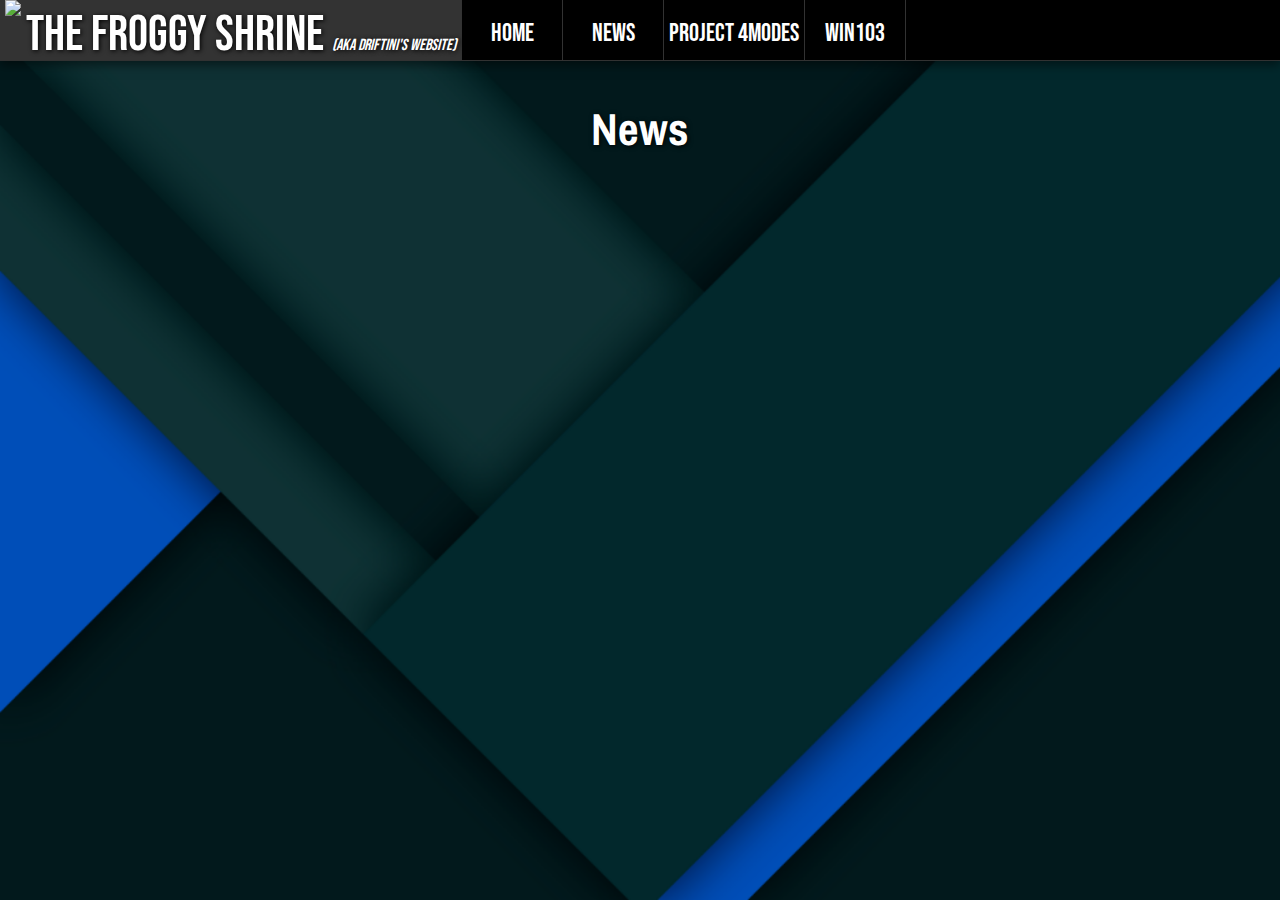
==== news.html @ f4b6fb76 "Update news.html" ====
<!DOCTYPE html>
<html>
    <head>
        <title>THE FROGGY SHRINE</title>
        <link rel="stylesheet" href="aestheticc.css">
        <script src="hackerman.js"></script>
        <link rel="icon" href="favicon.ico">
        <meta charset="UTF-8">
        <meta property="theme-color" content="#7777ff">
        <meta property="og:title" content="THE FROGGY SHRINE">
        <meta property="og:description" content="Jordan we miss you">
        <meta property="og:image" content="https://driftini.github.io/embedicon.ico">
        <meta property="og:image:width" content="128">
        <meta property="og:image:height" content="128">
        <meta property="og:success" content="true">
    </head>
    <body>
        <span id="barhere"></span>
        <div class="actualcontent">
            <h2>News</h2>
        </div>
        <div id="newshere"><div>
        <script>
          appendNewsItem("News page", `I'm writing about the News page in the News page. Just great.
          <br>News have been added to the website, so that I can keep y'all updated on everything a lot more easily. I don't know how to do RSS feeds or that kind of stuff, but if possible I'll give it a shot.
          <br>Hm? Why are there older articles if this page didn't exist at that time, you ask? Well, let's just say I've spent half an hour writing about things I've done days or even weeks ago and trying to make the articles sound like they've been written on the day noted in each article's footer. It's starting to get quite late, so I guess it's time to go do the thing I hate most, homework. Tomorrow I'll write another article here, not about Doom mods or other projects, but about the whole coronavirus mess going on in pretty much the entire planet: so yeah, if you want to read what I have to say about the topic, stay tuned for the article which is, again, coming tomorrow if nothing unexpected happens.`
            
          appendNewsItem("Speedy Speed Boy", `I have finally implemented a fully-working dash mechanic into Project 4Modes-- of course I couldn't pair the fast pace of the melee combos with Doomguy's slow-ish speed. Holding the run button while moving towards a direction will result in a quick dash. Obviously you can't dash non-stop for all eternity: there's a 2 seconds cooldown (may change in the future) between each dash so that you can't be a living bullet.
          <br>With dashes done, it's time to finish up the weapon set, then I'll start working on the Hypermode mechanics. Not gonna lie, I'm pretty hyped myself.`, "1/04/2020");
          
          appendNewsItem("Half christmas lights, half souls", `Collectible souls are now added to Project 4Modes! The differences are pretty simple: red is for currency, green is for health and the upcoming white/blue souls will refill part of your selected mode's special meter, if it features one. Souls also have size variations, in a scale from small (more common) to medium (also common) to big (quite rare).`, "27/03/2020");
          
          appendNewsItem("Project 4Modes development", "The only currently active project for now is Project 4Modes, a Doom mod I started working on a few days ago. It'll get the most attention for now (together with this website), since apparently not working on something for a few days makes me want to completely abandon the project. Stay tuned for updates, 'cause they'll be coming pretty soon.", "17/03/2020");
          
          appendNewsItem("The Froggy Shrine becomes public!", "Starting from today, The Froggy Shrine will be hosted on GitHub Pages. Updates will be slow, but I can assure you I'll add stuff every now and then!", "17/03/2020");
        </script>
  </body>
</html>
---- aestheticc.css ----
@import url('https://fonts.googleapis.com/css?family=Archivo+Narrow|Bebas+Neue&display=swap');

body {
  background-color: black;
  background-image: url("bg.png");
  background-repeat: no-repeat;
  background-size: cover;
  background-attachment: fixed;
  margin: 0px;
}

h1, h2, h3, p, label, a, footer {
  color: white;
  text-shadow: black 1px 1px 5px;
}

a {
  text-decoration: none;
}

.link {
  color: lightskyblue;
  transition: color 0.2s;
}

.link:hover {
  color: #abebff;
}

.topbar {
  background-color: black;
  height: 60px;
  display: flex;
  flex-direction: row;
  align-items: center;
  font-family: 'Bebas Neue', cursive;
  font-size: 25px;
  box-shadow: 0px 4px 10px 0px rgba(0, 0, 0, 0.5);
  border-bottom: 1px solid rgb(50, 50, 50);
}

.toptab {
  height: 60px;
  padding-right: 5px;
  padding-left: 5px;
  border-right: 1px solid rgb(50, 50, 50);
  transition: background-color 0.2s;
  display: flex;
  justify-content: center;
  min-width: 90px;
}

.toptab:hover {
  background-color: rgba(255, 255, 255, 0.2);
}

.toptab > h1 {
  margin-left: 0px;
  line-height: 69px;
  padding-left: 5px;
  align-self: center;
  padding-top: 20px;
  font-weight: lighter;
}

.smol {
  font-size: 16px;
}

.toptext {
  line-height: 67px;
}

.actualcontent {
  margin-left: 20px;
  margin-right: 20px;
  display: flex;
  align-items: center;
  flex-direction: column;
  justify-content: center;
  font-family: 'Archivo Narrow', sans-serif;
  font-size: 30px;
  padding-left: 20px;
  padding-right: 20px;
  text-align: center;
}

.icon {
  image-rendering: crisp-edges;
  height: 64px;
}

.secondarycontent {
  display: flex;
  align-items: center;
  flex-direction: column;
  justify-content: center;
  font-family: 'Archivo Narrow', sans-serif;
  font-size: 30px;
  padding-left: 40px;
  padding-right: 40px;
  text-align: center;
  box-shadow: 0px 6px 10px 2px rgba(0, 0, 0, 0.8) inset;
  color: white;
}

.left {
  align-self: flex-start;
  text-align: left;
}

.newsitem {
  background-color: rgba(0, 0, 0, 0.3);
  box-shadow: 0px 0px 20px 0px rgba(0, 0, 0, 0.7);
  display: flex;
  align-items: flex-start;
  flex-direction: column;
  justify-content: flex-start;
  font-family: 'Archivo Narrow', sans-serif;
  text-align: left;
  padding-left: 20px;
  padding-right: 20px;
  padding-bottom: 20px;
  margin-bottom: 100px;
  font-size: 30px;
}

.flexrow {
  display: flex;
  flex-direction: row;
  align-items: center;
}
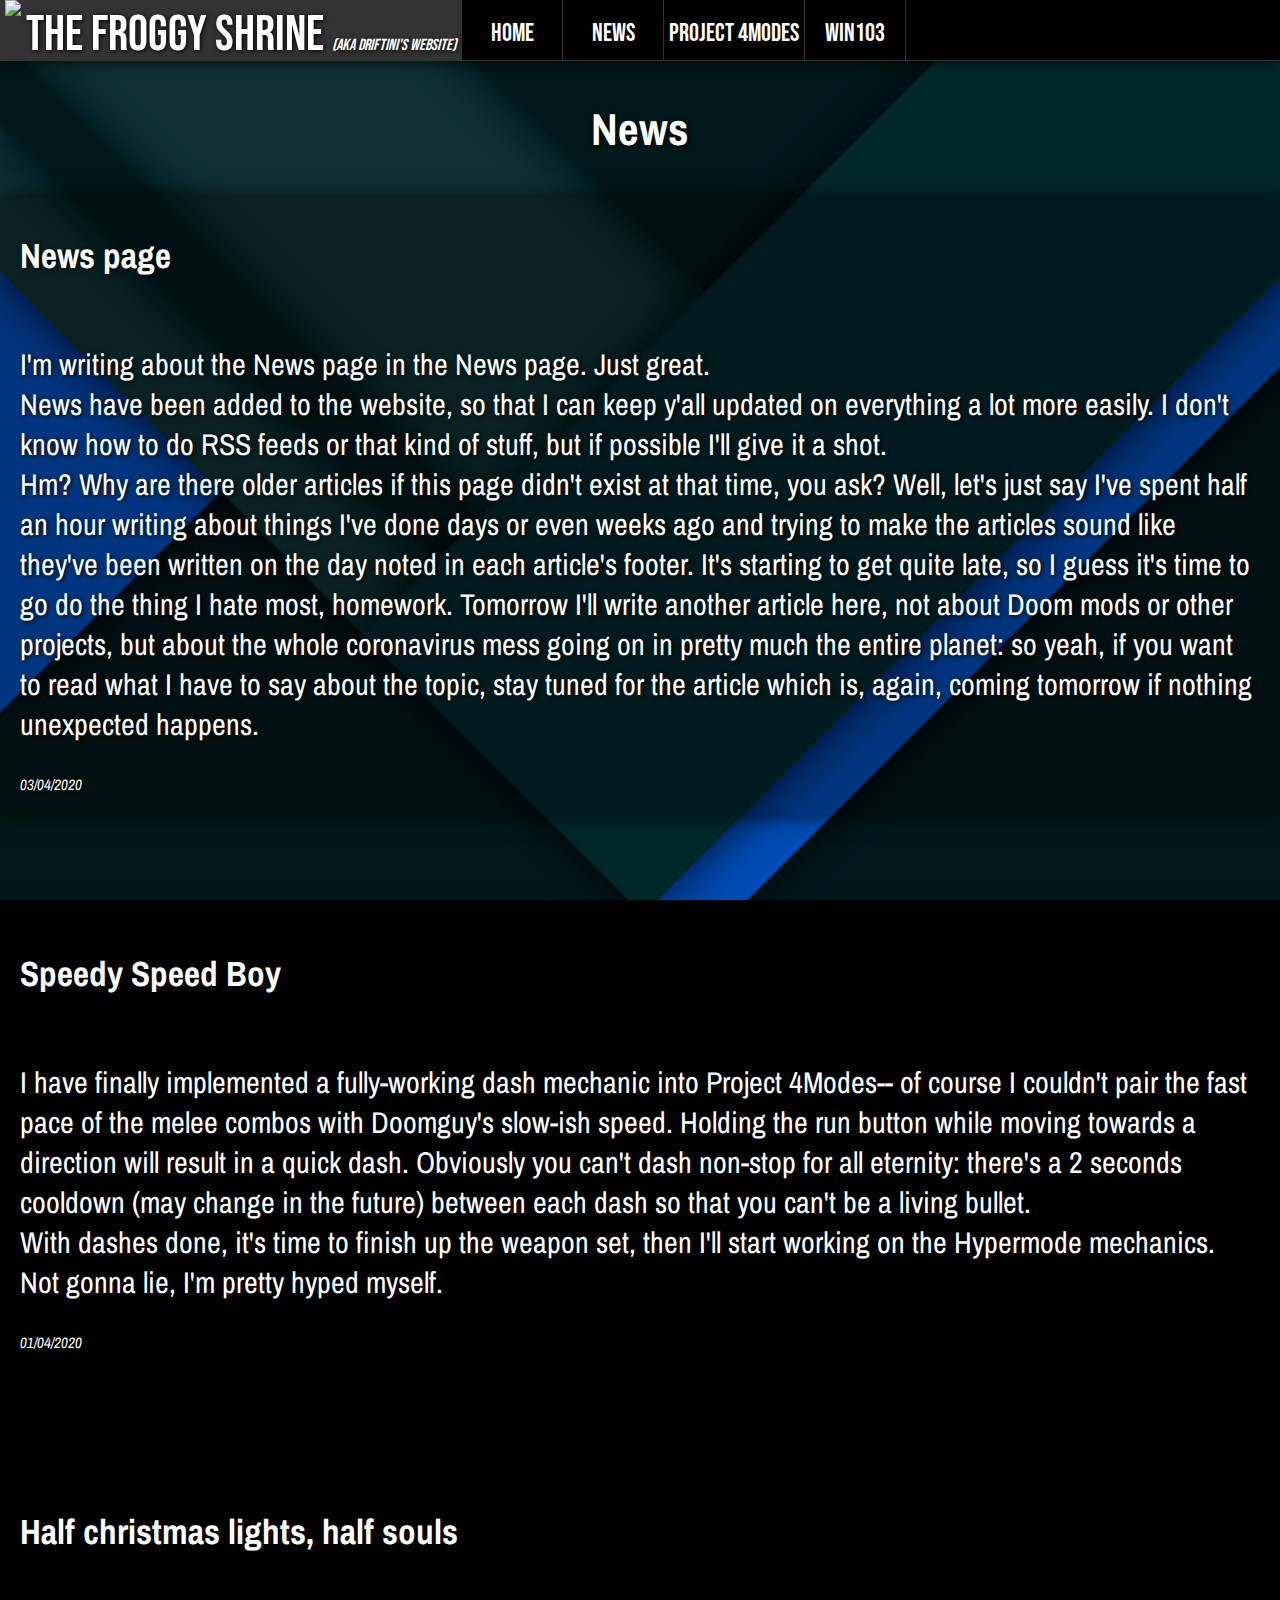
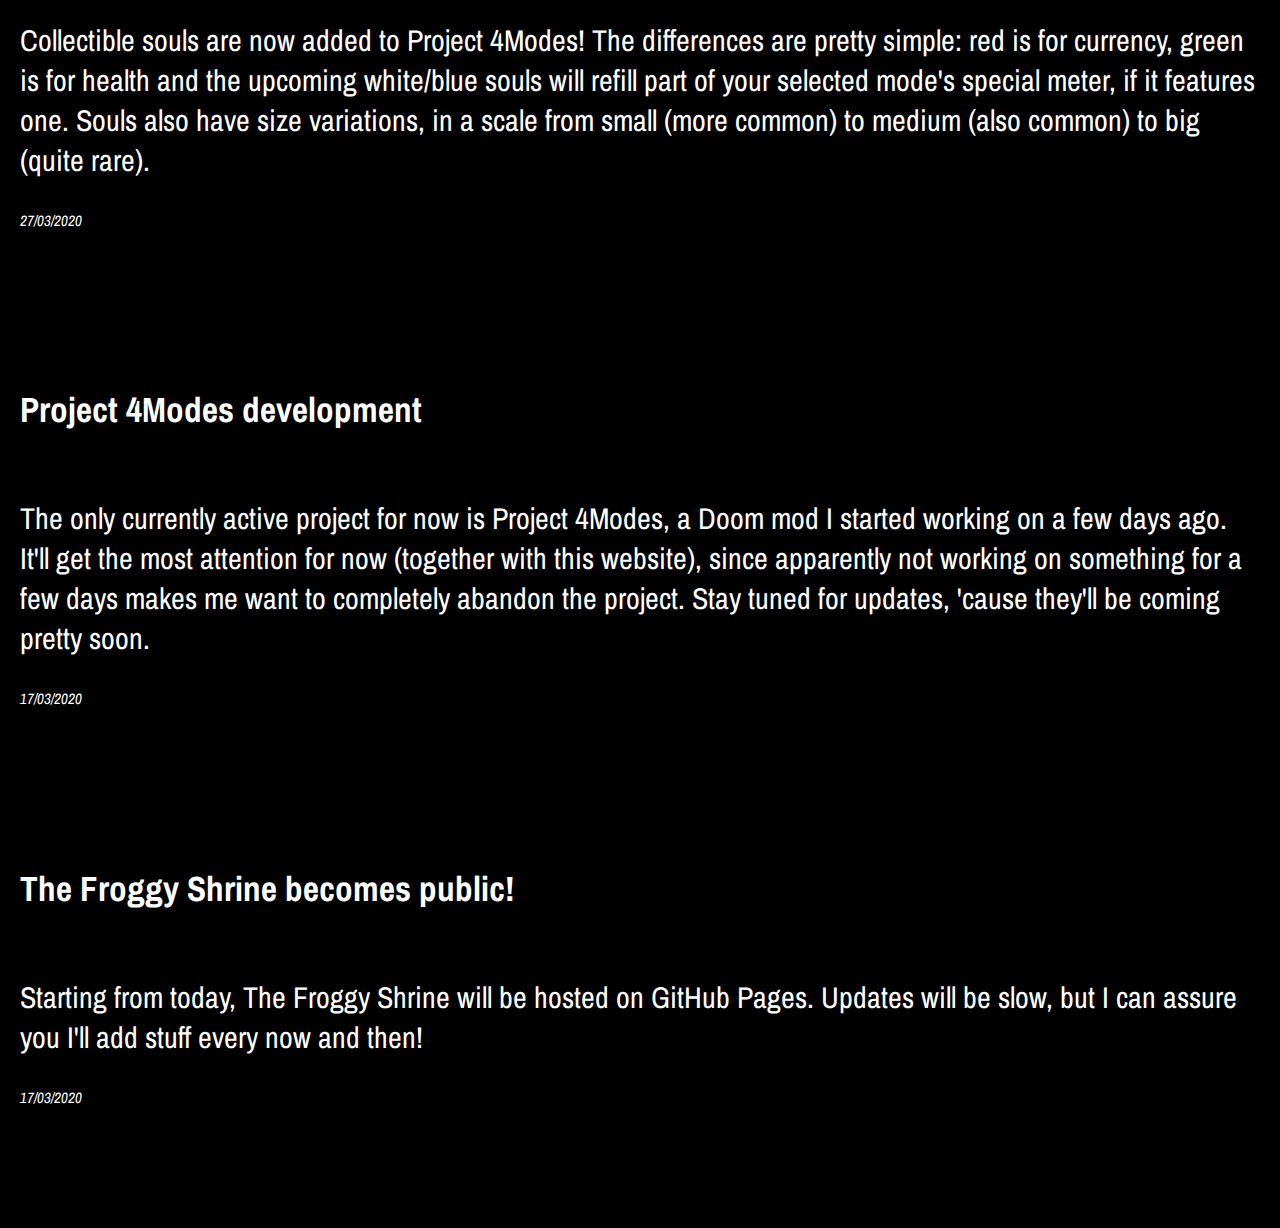
==== commit dd4e3fa8: "Update news.html" ====
--- a/news.html
+++ b/news.html
@@ -23,10 +23,10 @@
         <script>
           appendNewsItem("News page", `I'm writing about the News page in the News page. Just great.
           <br>News have been added to the website, so that I can keep y'all updated on everything a lot more easily. I don't know how to do RSS feeds or that kind of stuff, but if possible I'll give it a shot.
-          <br>Hm? Why are there older articles if this page didn't exist at that time, you ask? Well, let's just say I've spent half an hour writing about things I've done days or even weeks ago and trying to make the articles sound like they've been written on the day noted in each article's footer. It's starting to get quite late, so I guess it's time to go do the thing I hate most, homework. Tomorrow I'll write another article here, not about Doom mods or other projects, but about the whole coronavirus mess going on in pretty much the entire planet: so yeah, if you want to read what I have to say about the topic, stay tuned for the article which is, again, coming tomorrow if nothing unexpected happens.`
+          <br>Hm? Why are there older articles if this page didn't exist at that time, you ask? Well, let's just say I've spent half an hour writing about things I've done days or even weeks ago and trying to make the articles sound like they've been written on the day noted in each article's footer. It's starting to get quite late, so I guess it's time to go do the thing I hate most, homework. Tomorrow I'll write another article here, not about Doom mods or other projects, but about the whole coronavirus mess going on in pretty much the entire planet: so yeah, if you want to read what I have to say about the topic, stay tuned for the article which is, again, coming tomorrow if nothing unexpected happens.`, "03/04/2020");
             
           appendNewsItem("Speedy Speed Boy", `I have finally implemented a fully-working dash mechanic into Project 4Modes-- of course I couldn't pair the fast pace of the melee combos with Doomguy's slow-ish speed. Holding the run button while moving towards a direction will result in a quick dash. Obviously you can't dash non-stop for all eternity: there's a 2 seconds cooldown (may change in the future) between each dash so that you can't be a living bullet.
-          <br>With dashes done, it's time to finish up the weapon set, then I'll start working on the Hypermode mechanics. Not gonna lie, I'm pretty hyped myself.`, "1/04/2020");
+          <br>With dashes done, it's time to finish up the weapon set, then I'll start working on the Hypermode mechanics. Not gonna lie, I'm pretty hyped myself.`, "01/04/2020");
           
           appendNewsItem("Half christmas lights, half souls", `Collectible souls are now added to Project 4Modes! The differences are pretty simple: red is for currency, green is for health and the upcoming white/blue souls will refill part of your selected mode's special meter, if it features one. Souls also have size variations, in a scale from small (more common) to medium (also common) to big (quite rare).`, "27/03/2020");
           
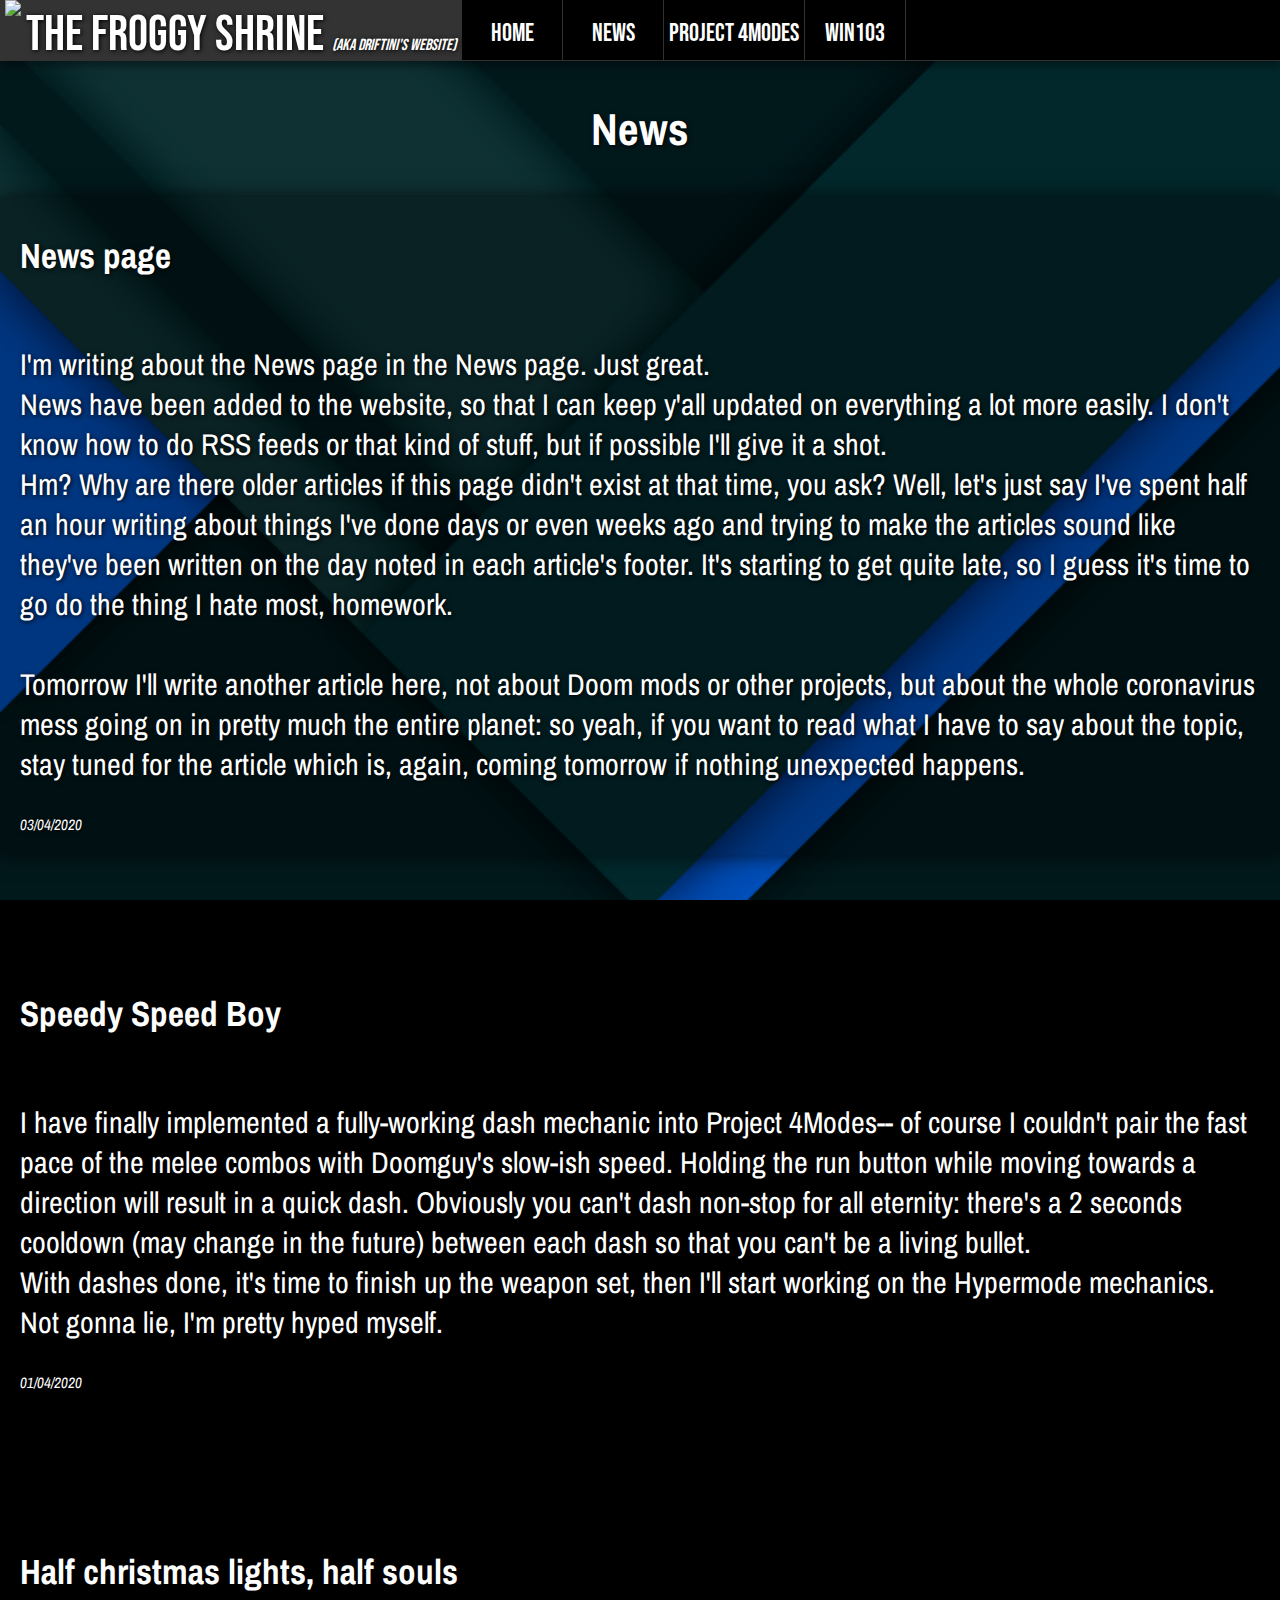
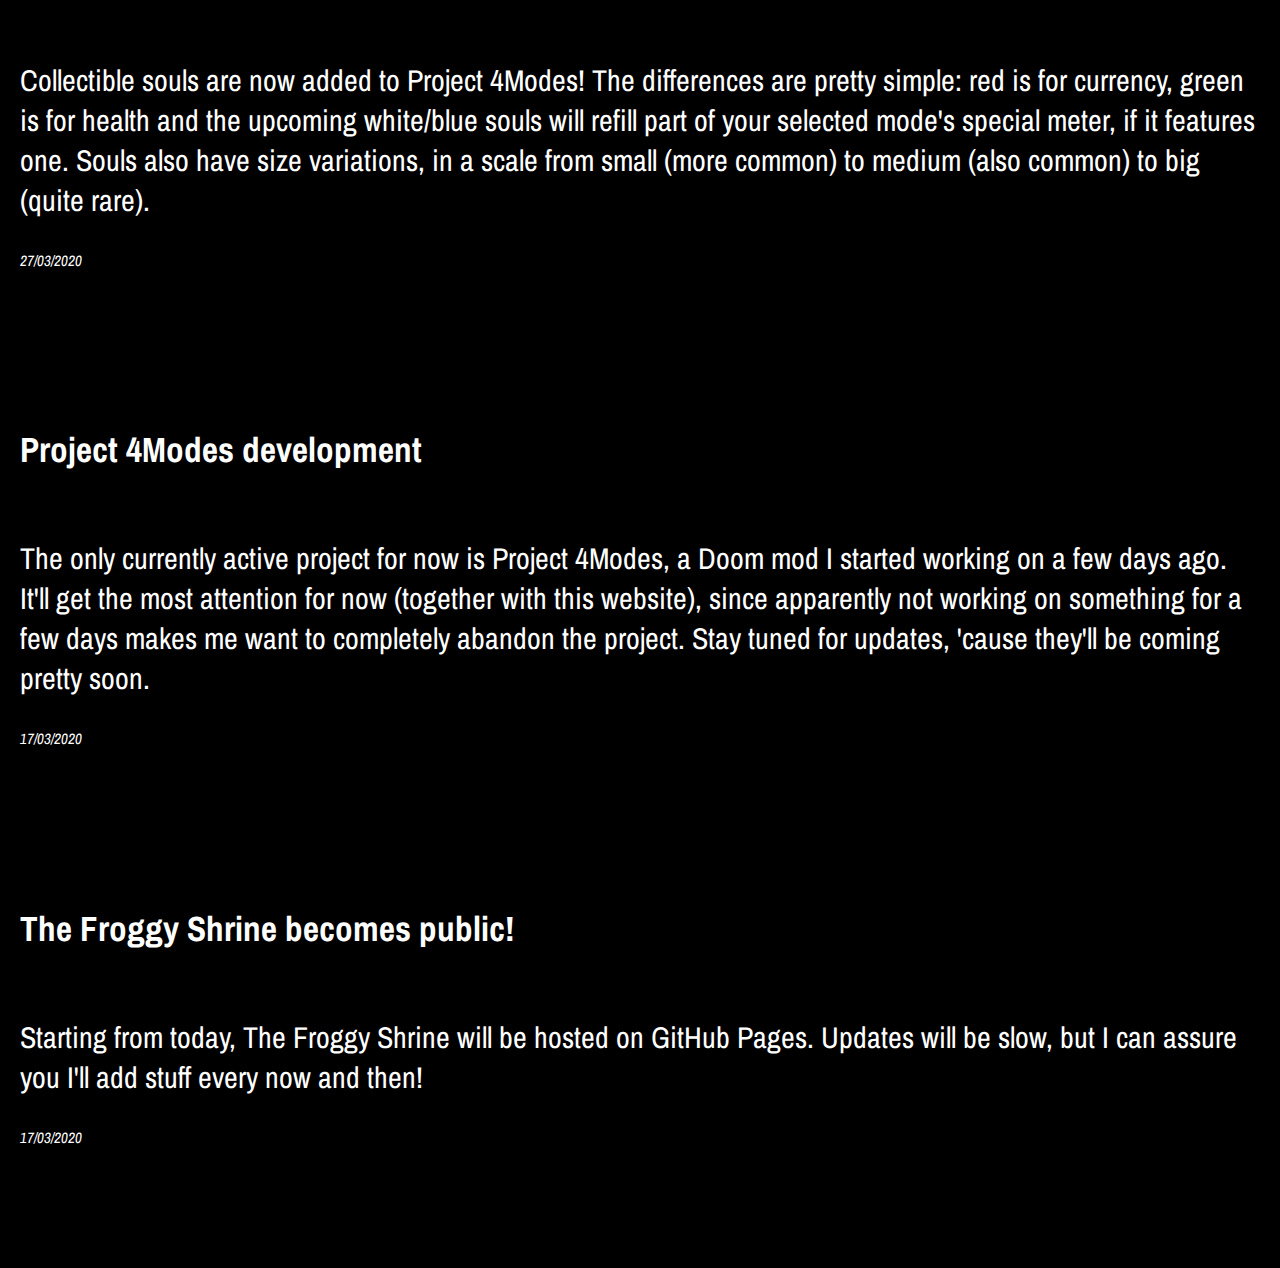
==== commit 15246fd3: "Update news.html" ====
--- a/news.html
+++ b/news.html
@@ -23,7 +23,8 @@
         <script>
           appendNewsItem("News page", `I'm writing about the News page in the News page. Just great.
           <br>News have been added to the website, so that I can keep y'all updated on everything a lot more easily. I don't know how to do RSS feeds or that kind of stuff, but if possible I'll give it a shot.
-          <br>Hm? Why are there older articles if this page didn't exist at that time, you ask? Well, let's just say I've spent half an hour writing about things I've done days or even weeks ago and trying to make the articles sound like they've been written on the day noted in each article's footer. It's starting to get quite late, so I guess it's time to go do the thing I hate most, homework. Tomorrow I'll write another article here, not about Doom mods or other projects, but about the whole coronavirus mess going on in pretty much the entire planet: so yeah, if you want to read what I have to say about the topic, stay tuned for the article which is, again, coming tomorrow if nothing unexpected happens.`, "03/04/2020");
+          <br>Hm? Why are there older articles if this page didn't exist at that time, you ask? Well, let's just say I've spent half an hour writing about things I've done days or even weeks ago and trying to make the articles sound like they've been written on the day noted in each article's footer. It's starting to get quite late, so I guess it's time to go do the thing I hate most, homework.
+          <br><br>Tomorrow I'll write another article here, not about Doom mods or other projects, but about the whole coronavirus mess going on in pretty much the entire planet: so yeah, if you want to read what I have to say about the topic, stay tuned for the article which is, again, coming tomorrow if nothing unexpected happens.`, "03/04/2020");
             
           appendNewsItem("Speedy Speed Boy", `I have finally implemented a fully-working dash mechanic into Project 4Modes-- of course I couldn't pair the fast pace of the melee combos with Doomguy's slow-ish speed. Holding the run button while moving towards a direction will result in a quick dash. Obviously you can't dash non-stop for all eternity: there's a 2 seconds cooldown (may change in the future) between each dash so that you can't be a living bullet.
           <br>With dashes done, it's time to finish up the weapon set, then I'll start working on the Hypermode mechanics. Not gonna lie, I'm pretty hyped myself.`, "01/04/2020");
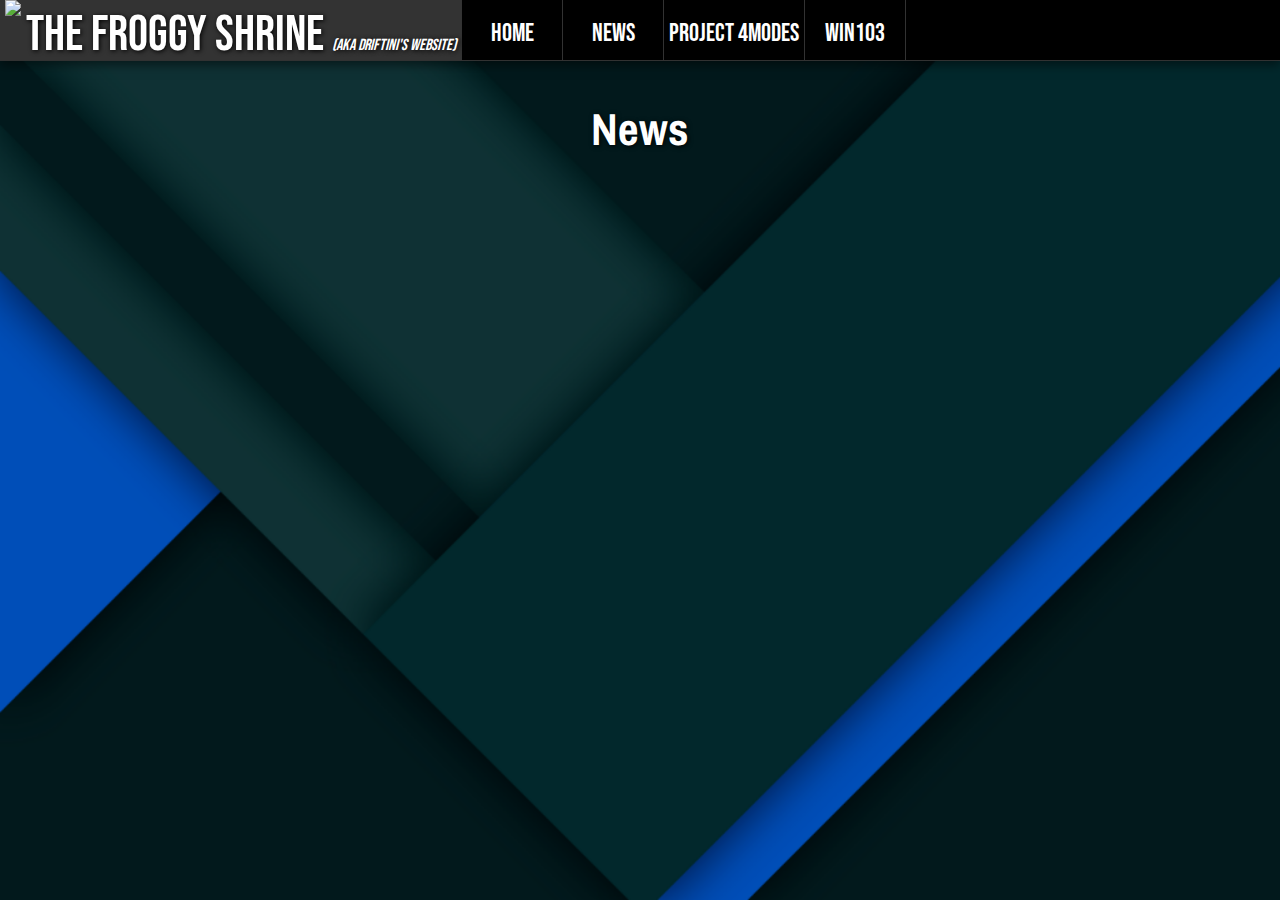
==== commit cd3fc889: "Update news.html" ====
--- a/news.html
+++ b/news.html
@@ -8,8 +8,8 @@
         <meta charset="UTF-8">
         <meta property="theme-color" content="#7777ff">
         <meta property="og:title" content="THE FROGGY SHRINE">
-        <meta property="og:description" content="Jordan we miss you">
-        <meta property="og:image" content="https://driftini.github.io/embedicon.ico">
+        <meta property="og:description" content="News Page">
+        <meta property="og:image" content="https://driftini.github.io/embedicon.png"
         <meta property="og:image:width" content="128">
         <meta property="og:image:height" content="128">
         <meta property="og:success" content="true">
@@ -21,19 +21,22 @@
         </div>
         <div id="newshere"><div>
         <script>
+          appendNewsItemBg("Armed to the teeth", `Finally, the weapon set is complete. I'll write more details when I'm done making the mod's page, but for now I can say you'll be able to use: an electric bolt gun, an incendiary shotgun, the Pyrobow, an Uzi, an automatic missile launcher and an acid launcher (shown in the background screenshot). I also reduced the dash cooldown to 1 second, since the former 2 seconds were kinda boring to wait through.
+          <br><br>Questioning what happened to the coronavirus article I was supposed to write quite some time ago? Simple, I didn't write it yet. And I'm not even sure if I'll ever finish it. For now, I guess I can tell everyone to stay safe at home and find something to do in there. Maybe I'll write another article today, stay tuned.`, "14/04/2020", "140420", "newsres/140420.png");
+            
           appendNewsItem("News page", `I'm writing about the News page in the News page. Just great.
           <br>News have been added to the website, so that I can keep y'all updated on everything a lot more easily. I don't know how to do RSS feeds or that kind of stuff, but if possible I'll give it a shot.
           <br>Hm? Why are there older articles if this page didn't exist at that time, you ask? Well, let's just say I've spent half an hour writing about things I've done days or even weeks ago and trying to make the articles sound like they've been written on the day noted in each article's footer. It's starting to get quite late, so I guess it's time to go do the thing I hate most, homework.
-          <br><br>Tomorrow I'll write another article here, not about Doom mods or other projects, but about the whole coronavirus mess going on in pretty much the entire planet: so yeah, if you want to read what I have to say about the topic, stay tuned for the article which is, again, coming tomorrow if nothing unexpected happens.`, "03/04/2020");
+          <br><br>Tomorrow I'll write another article here, not about Doom mods or other projects, but about the whole coronavirus mess going on in pretty much the entire planet: so yeah, if you want to read what I have to say about the topic, stay tuned for the article which is, again, coming tomorrow if nothing unexpected happens.`, "03/04/2020", "030420");
             
           appendNewsItem("Speedy Speed Boy", `I have finally implemented a fully-working dash mechanic into Project 4Modes-- of course I couldn't pair the fast pace of the melee combos with Doomguy's slow-ish speed. Holding the run button while moving towards a direction will result in a quick dash. Obviously you can't dash non-stop for all eternity: there's a 2 seconds cooldown (may change in the future) between each dash so that you can't be a living bullet.
-          <br>With dashes done, it's time to finish up the weapon set, then I'll start working on the Hypermode mechanics. Not gonna lie, I'm pretty hyped myself.`, "01/04/2020");
+          <br>With dashes done, it's time to finish up the weapon set, then I'll start working on the Hypermode mechanics. Not gonna lie, I'm pretty hyped myself.`, "01/04/2020", "010420");
           
-          appendNewsItem("Half christmas lights, half souls", `Collectible souls are now added to Project 4Modes! The differences are pretty simple: red is for currency, green is for health and the upcoming white/blue souls will refill part of your selected mode's special meter, if it features one. Souls also have size variations, in a scale from small (more common) to medium (also common) to big (quite rare).`, "27/03/2020");
+          appendNewsItem("Half christmas lights, half souls", `Collectible souls are now added to Project 4Modes! The differences are pretty simple: red is for currency, green is for health and the upcoming white/blue souls will refill part of your selected mode's special meter, if it features one. Souls also have size variations, in a scale from small (more common) to medium (also common) to big (quite rare).`, "27/03/2020", "270320");
           
-          appendNewsItem("Project 4Modes development", "The only currently active project for now is Project 4Modes, a Doom mod I started working on a few days ago. It'll get the most attention for now (together with this website), since apparently not working on something for a few days makes me want to completely abandon the project. Stay tuned for updates, 'cause they'll be coming pretty soon.", "17/03/2020");
+          appendNewsItem("Project 4Modes development", "The only currently active project for now is Project 4Modes, a Doom mod I started working on a few days ago. It'll get the most attention for now (together with this website), since apparently not working on something for a few days makes me want to completely abandon the project. Stay tuned for updates, 'cause they'll be coming pretty soon.", "17/03/2020", "1703202");
           
-          appendNewsItem("The Froggy Shrine becomes public!", "Starting from today, The Froggy Shrine will be hosted on GitHub Pages. Updates will be slow, but I can assure you I'll add stuff every now and then!", "17/03/2020");
+          appendNewsItem("The Froggy Shrine becomes public!", "Starting from today, The Froggy Shrine will be hosted on GitHub Pages. Updates will be slow, but I can assure you I'll add stuff every now and then!", "17/03/2020", "1703201");
         </script>
   </body>
 </html>
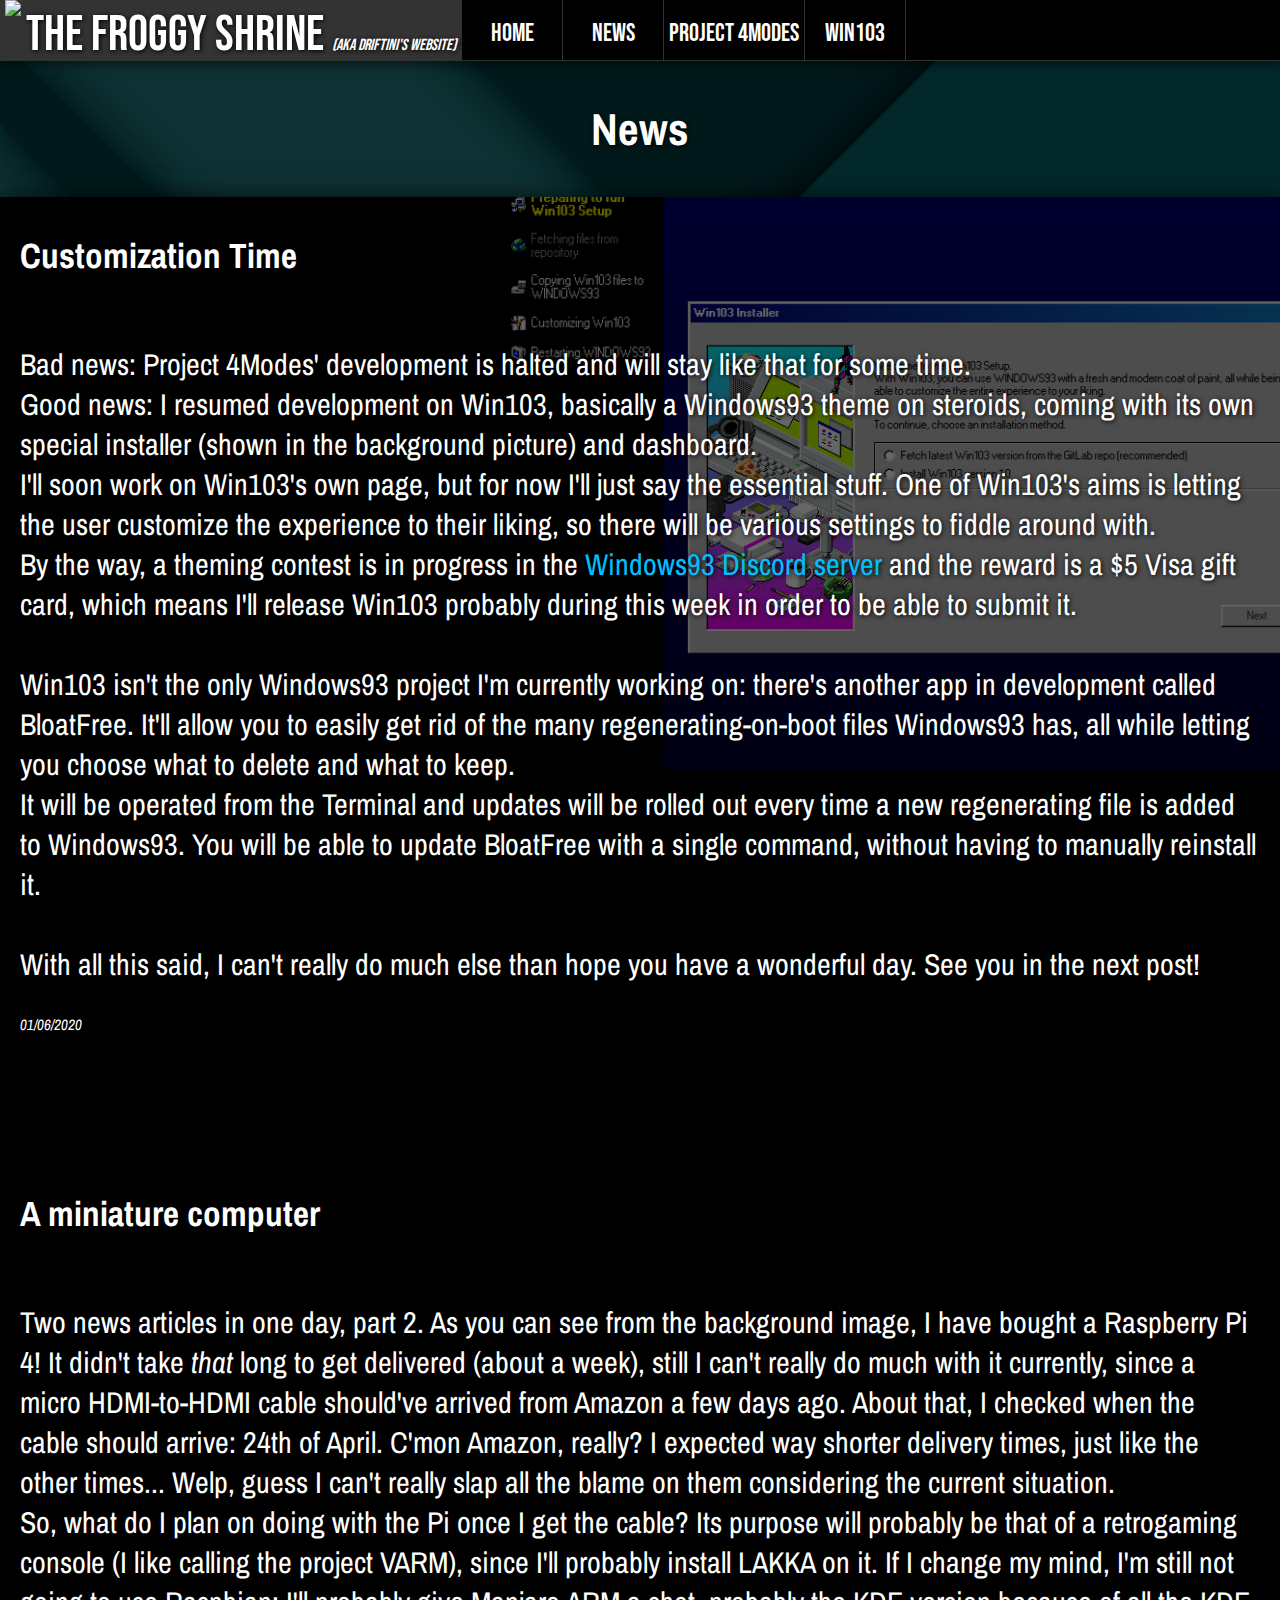
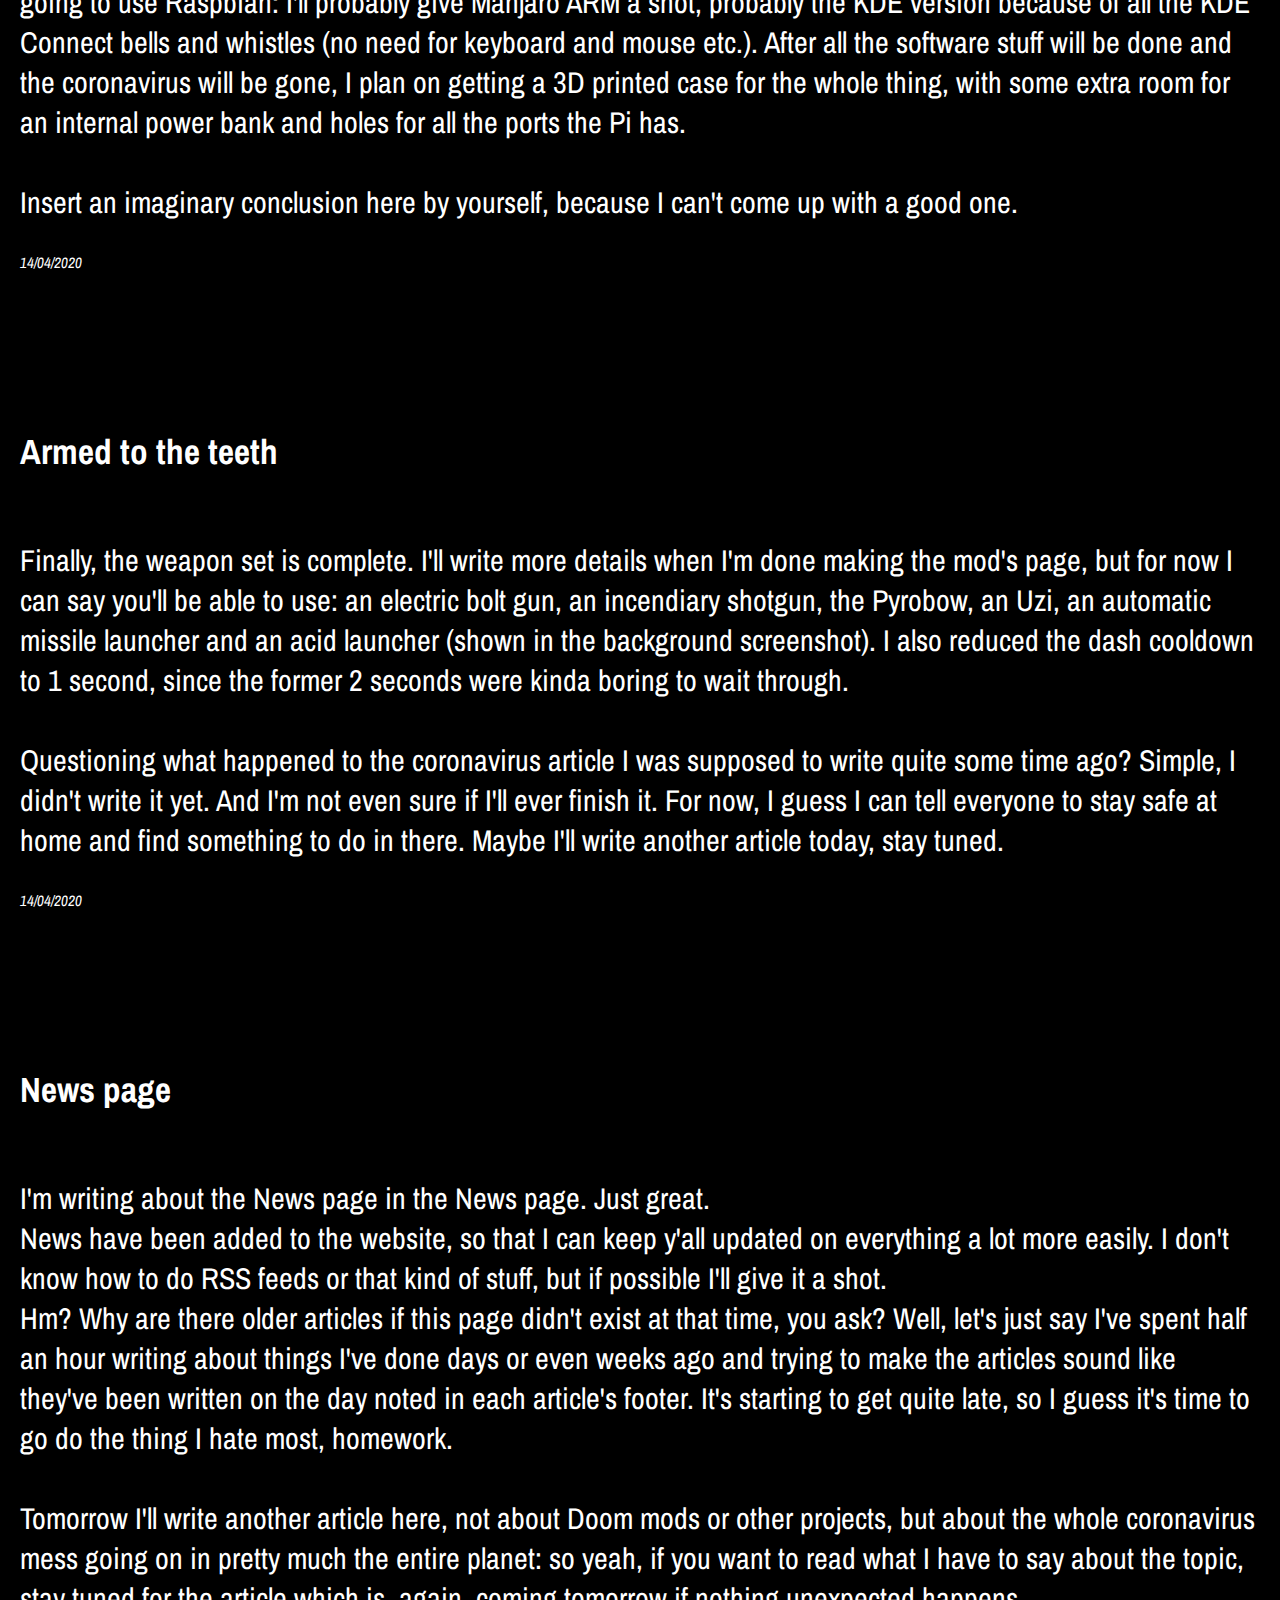
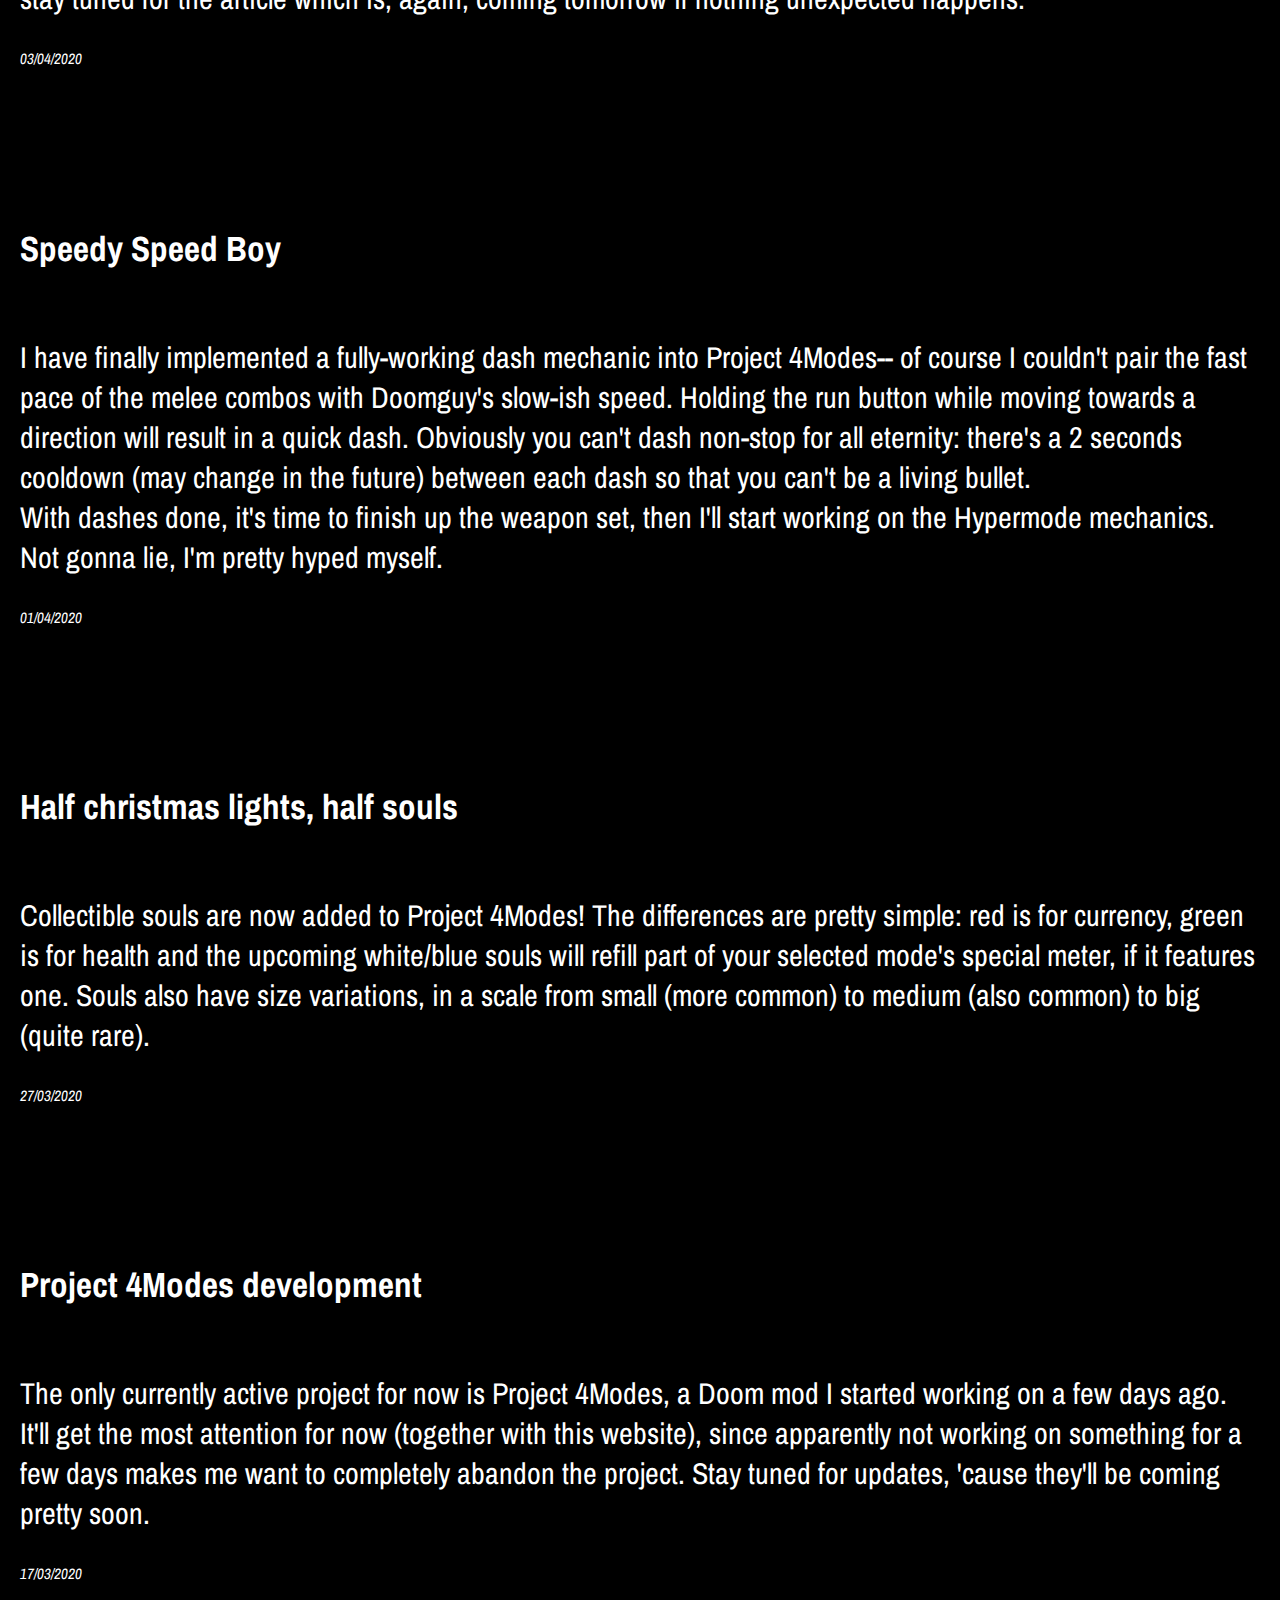
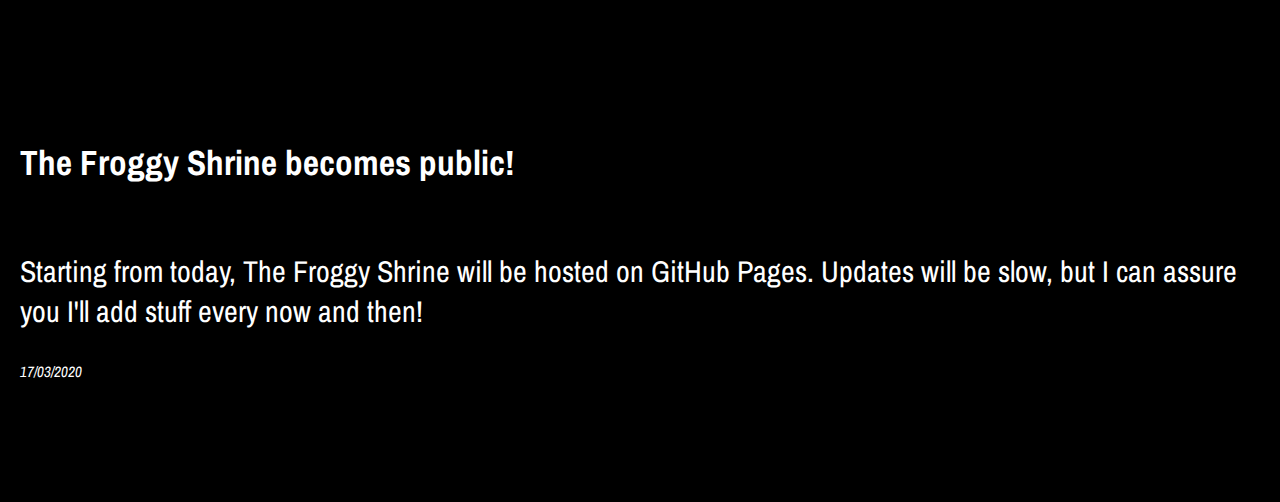
==== commit 40eb2a6b: "New Stuff" ====
--- a/news.html
+++ b/news.html
@@ -21,8 +21,20 @@
         </div>
         <div id="newshere"><div>
         <script>
+          appendNewsItemBg("Customization Time", `Bad news: Project 4Modes' development is halted and will stay like that for some time.
+          <br>Good news: I resumed development on Win103, basically a Windows93 theme on steroids, coming with its own special installer (shown in the background picture) and dashboard.
+          <br>I'll soon work on Win103's own page, but for now I'll just say the essential stuff. One of Win103's aims is letting the user customize the experience to their liking, so there will be various settings to fiddle around with.
+          <br>By the way, a theming contest is in progress in the <a target="_blank" href="https://discord.gg/sGMAdg5">Windows93 Discord server</a> and the reward is a $5 Visa gift card, which means I'll release Win103 probably during this week in order to be able to submit it.
+          <br><br>Win103 isn't the only Windows93 project I'm currently working on: there's another app in development called BloatFree. It'll allow you to easily get rid of the many regenerating-on-boot files Windows93 has, all while letting you choose what to delete and what to keep.
+          <br>It will be operated from the Terminal and updates will be rolled out every time a new regenerating file is added to Windows93. You will be able to update BloatFree with a single command, without having to manually reinstall it.
+          <br><br>With all this said, I can't really do much else than hope you have a wonderful day. See you in the next post!`, "01/06/2020", "010620", "newsres/010620.png");  
+            
+          appendNewsItemBg("A miniature computer", `Two news articles in one day, part 2. As you can see from the background image, I have bought a Raspberry Pi 4! It didn't take <i>that</i> long to get delivered (about a week), still I can't really do much with it currently, since a micro HDMI-to-HDMI cable should've arrived from Amazon a few days ago. About that, I checked when the cable should arrive: 24th of April. C'mon Amazon, really? I expected way shorter delivery times, just like the other times... Welp, guess I can't really slap all the blame on them considering the current situation.
+          <br>So, what do I plan on doing with the Pi once I get the cable? Its purpose will probably be that of a retrogaming console (I like calling the project VARM), since I'll probably install LAKKA on it. If I change my mind, I'm still not going to use Raspbian: I'll probably give Manjaro ARM a shot, probably the KDE version because of all the KDE Connect bells and whistles (no need for keyboard and mouse etc.). After all the software stuff will be done and the coronavirus will be gone, I plan on getting a 3D printed case for the whole thing, with some extra room for an internal power bank and holes for all the ports the Pi has.
+          <br><br>Insert an imaginary conclusion here by yourself, because I can't come up with a good one.`, "14/04/2020", "1404202", "newsres/1404202.png");
+            
           appendNewsItemBg("Armed to the teeth", `Finally, the weapon set is complete. I'll write more details when I'm done making the mod's page, but for now I can say you'll be able to use: an electric bolt gun, an incendiary shotgun, the Pyrobow, an Uzi, an automatic missile launcher and an acid launcher (shown in the background screenshot). I also reduced the dash cooldown to 1 second, since the former 2 seconds were kinda boring to wait through.
-          <br><br>Questioning what happened to the coronavirus article I was supposed to write quite some time ago? Simple, I didn't write it yet. And I'm not even sure if I'll ever finish it. For now, I guess I can tell everyone to stay safe at home and find something to do in there. Maybe I'll write another article today, stay tuned.`, "14/04/2020", "140420", "newsres/140420.png");
+          <br><br>Questioning what happened to the coronavirus article I was supposed to write quite some time ago? Simple, I didn't write it yet. And I'm not even sure if I'll ever finish it. For now, I guess I can tell everyone to stay safe at home and find something to do in there. Maybe I'll write another article today, stay tuned.`, "14/04/2020", "1404201", "newsres/140420.png");
             
           appendNewsItem("News page", `I'm writing about the News page in the News page. Just great.
           <br>News have been added to the website, so that I can keep y'all updated on everything a lot more easily. I don't know how to do RSS feeds or that kind of stuff, but if possible I'll give it a shot.
--- a/aestheticc.css
+++ b/aestheticc.css
@@ -9,13 +9,24 @@
   margin: 0px;
 }
 
-h1, h2, h3, p, label, a, footer {
+h1, h2, h3, p, label, a, #topbar a, footer {
   color: white;
   text-shadow: black 1px 1px 5px;
+  text-decoration: none;
 }
 
 a {
   text-decoration: none;
+  color: deepskyblue;
+  transition: 0.3s;
+}
+
+a:visited {
+  color: #6480ed;
+}
+
+a:hover {
+  text-decoration: underline;
 }
 
 .link {
@@ -27,7 +38,7 @@
   color: #abebff;
 }
 
-.topbar {
+#topbar {
   background-color: black;
   height: 60px;
   display: flex;
@@ -37,6 +48,27 @@
   font-size: 25px;
   box-shadow: 0px 4px 10px 0px rgba(0, 0, 0, 0.5);
   border-bottom: 1px solid rgb(50, 50, 50);
+  animation-name: bardown;
+  animation-duration: 0.5s;
+  animation-timing-function: cubic-bezier(.22,.61,.36,1);
+}
+
+#topbar * {
+  position: relative;
+  top: 0px;
+  animation-name: baritemsdown;
+  animation-duration: 0.5s;
+  animation-timing-function: cubic-bezier(.22,.61,.36,1);
+}
+
+@keyframes bardown {
+  0% {height:0px}
+  100% {height:60px}
+}
+
+@keyframes baritemsdown {
+  0% {top:-29px}
+  100% {top:0px}
 }
 
 .toptab {
@@ -54,7 +86,7 @@
   background-color: rgba(255, 255, 255, 0.2);
 }
 
-.toptab > h1 {
+.toptab h1 {
   margin-left: 0px;
   line-height: 69px;
   padding-left: 5px;
